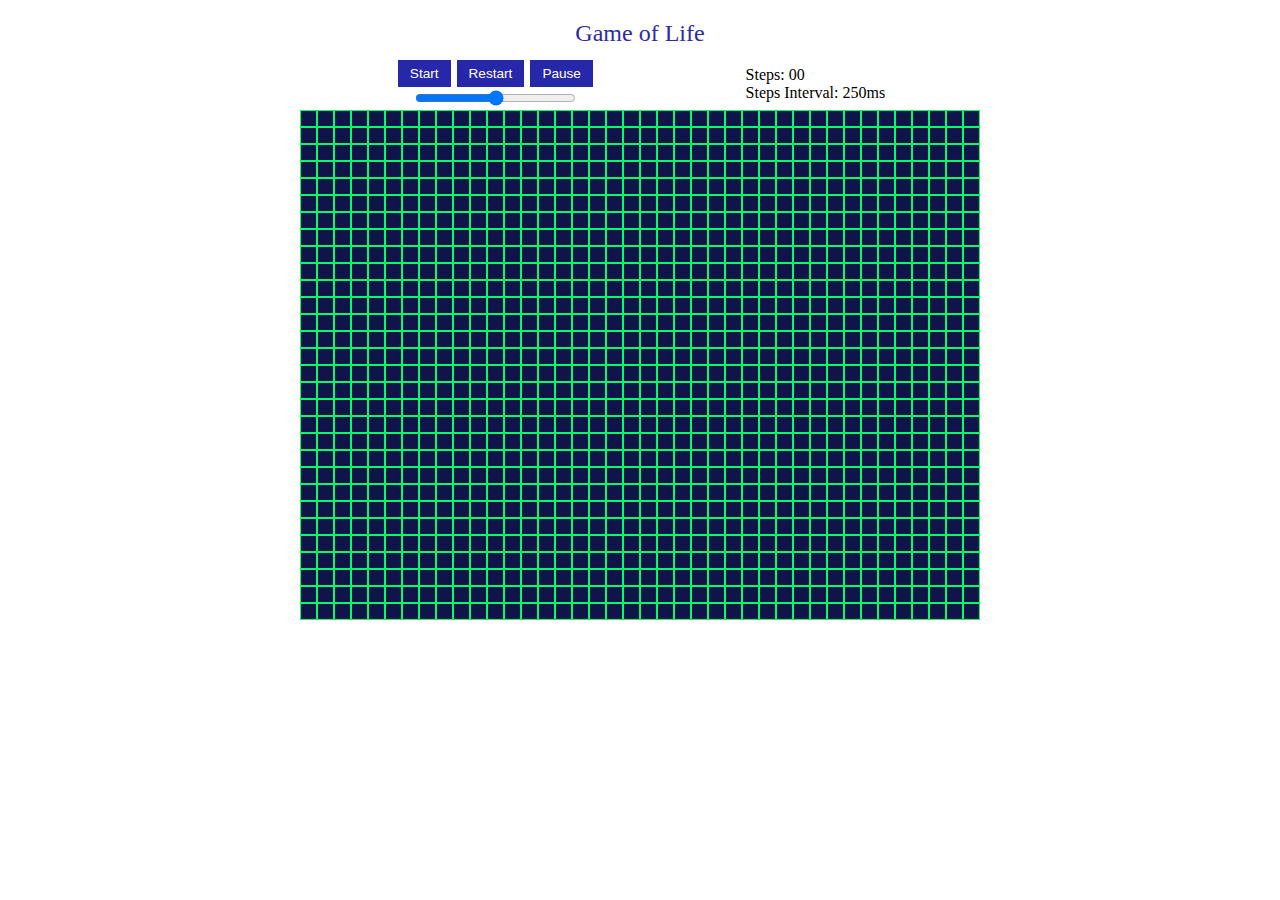
==== src/index.html @ 98573ff3 ":construction: test 1" ====
<!DOCTYPE html>
<html lang="en">
  <head>
    <meta charset="UTF-8" />
    <meta http-equiv="X-UA-Compatible" content="IE=edge" />
    <meta name="viewport" content="width=device-width, initial-scale=1.0" />
    <title>Document</title>

    <link rel="stylesheet" href="./style.css" />
    <script defer src="./script.js"></script>
  </head>
  <body>
    <div class="control-panel">
      <div class="panel-hrd">Game of Life</div>

      <div class="panel-body">
        <div class="ctrl-btns">
          <div class="ctrl-btns-up">
            <button class="start ctrl-btn" onClick="startGame()">
              <span>Start</span>
            </button>
            <button class="restart ctrl-btn">
              <span>Restart</span>
            </button>
            <button class="updatePause ctrl-btn" onClick="updatePause()">
              <span>Pause</span>
            </button>
          </div>

          <div class="ctrl-btns-down">
            <input
              type="range"
              name="interval-range"
              id="interval-range"
              min="10"
              max="2000"
              step="10"
              onchange="updateInterval(value)"
            />
          </div>
        </div>

        <!-- Counter -->
        <div class="panel-counter">
          <div class="stepd-counter">
            Steps: <span id="counter" class="counter">00</span>
          </div>
          <div class="steps-interval">
            Steps Interval:
            <span id="steps-interval" class="steps-interval">250</span>ms
          </div>
        </div>
      </div>
    </div>
    <div class="game-body">
      <div class="grids-container">
        <!-- <div class="grids-row">
          <div class="grid" id="0-0" onclick="selectGrid"></div>
        </div> -->
      </div>
    </div>
  </body>
</html>
---- src/style.css ----
* {
  padding: 0;
  margin: 0;
}

/* Control Panel */

.control-panel {
  /* background-color: red; */
  /* max-height: 130px; */
  display: flex;
  flex-direction: column;
  align-items: center;
}

.panel-hrd {
  text-align: center;
  margin: 20px auto 10px auto;
  font-size: 1.5em;
  font-weight: 400;
  color: rgb(45, 45, 160);
}

.ctrl-btns {
  display: flex;
  flex-direction: column;
  justify-content: center;
  align-items: center;
}

.ctrl-btns-up {
  display: flex;
  justify-content: center;
}

.ctrl-btns-down {
  /* background-color: red; */
  width: 100%;
  text-align: center;
}

.ctrl-btns-down input {
  width: 80%;
}

.ctrl-btn {
  background-color: rgb(39, 39, 170);
  color: white;
  max-width: 120px;
  margin: 3px;
  /* border-radius: 6px; */
  text-align: center;
  font-size: 0.85em;
  cursor: pointer;
  padding: 6px 12px;
  box-shadow: 0;
  border: 0;
}

.panel-body {
  /* background-color: yellow; */
  display: flex;
  flex-direction: row;
  flex-wrap: wrap;
  justify-content: space-around;
  align-items: center;
  width: 50%;
  /* padding: auto 50% auto 50%; */
}

/* Game body */

.game-body {
  /* background-color: yellow; */
  height: calc(100vh - 130px);
}

.grids-container {
  /* background-color: rgba(255, 99, 71, 0.527); */
  display: flex;
  flex-direction: column;
  justify-content: center;
  align-items: center;
}

.grids-row {
  /* background-color: rgba(71, 151, 255, 0.845); */
  display: flex;
  flex-direction: row;
  justify-content: center;
  align-items: center;
  width: 95%;
}

.grid {
  background-color: rgb(15, 20, 73);
  height: 15px;
  width: 15px;
  /* margin: 1px; */
  cursor: pointer;
  box-shadow: 0 0px 10px -5px rgba(0, 0, 0, 0.3);
  border-radius: 0;
  border: 0.5px solid rgb(0, 255, 106);
}

.grid:active {
  background-color: red;
}

.grid:hover {
  background-color: rgba(255, 0, 0, 0.75);
}

.activated {
  background-color: rgb(20, 180, 150);
}
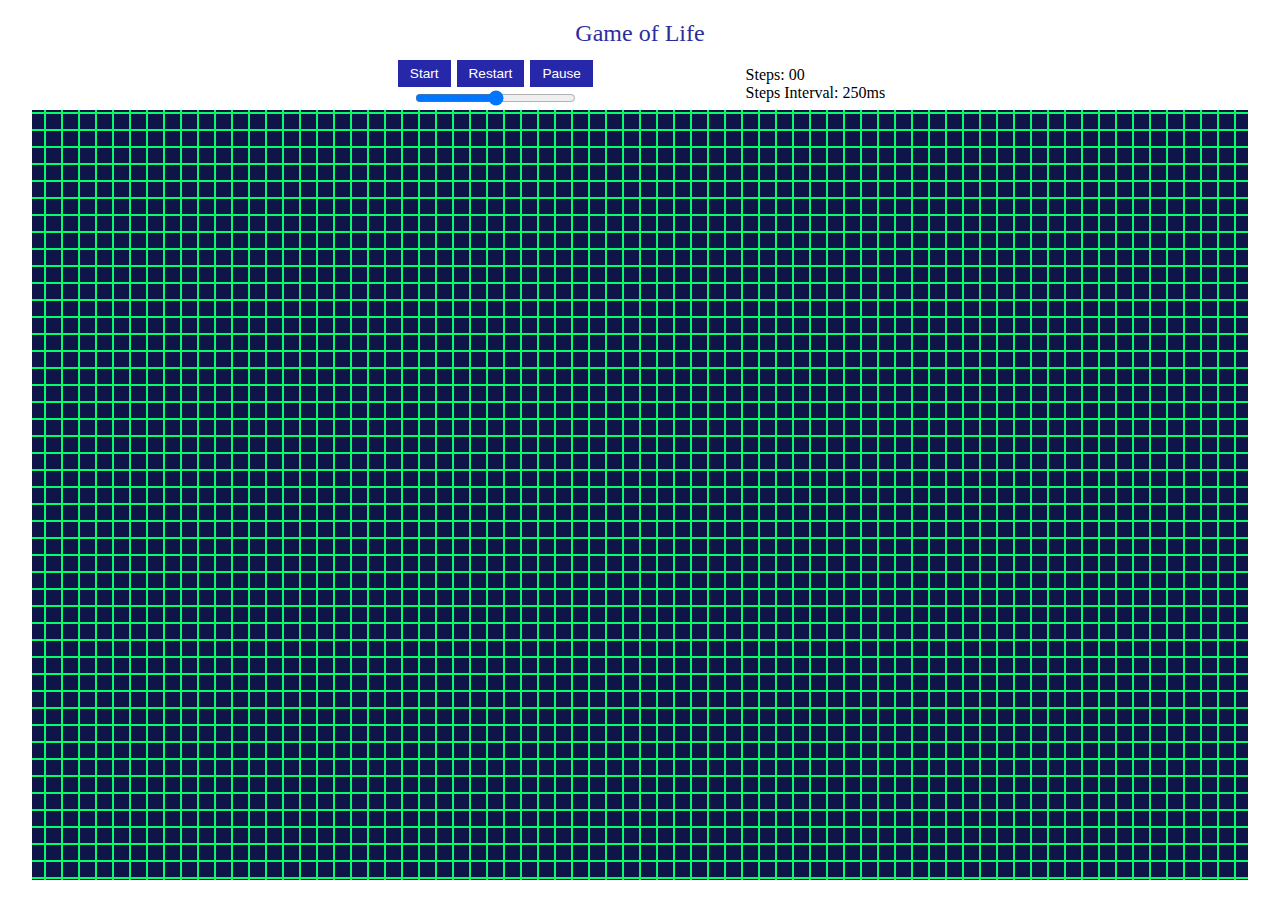
==== commit 872f40c3: ":art: alpha-1" ====
--- a/src/index.html
+++ b/src/index.html
@@ -16,14 +16,18 @@
       <div class="panel-body">
         <div class="ctrl-btns">
           <div class="ctrl-btns-up">
-            <button class="start ctrl-btn" onClick="startGame()">
+            <button class="start ctrl-btn" onClick="handleGame('start')">
               <span>Start</span>
             </button>
             <button class="restart ctrl-btn">
               <span>Restart</span>
             </button>
-            <button class="updatePause ctrl-btn" onClick="updatePause()">
-              <span>Pause</span>
+            <button
+              class="updatePause ctrl-btn"
+              id="play-pause"
+              onClick="handleGame('play-pause')"
+            >
+              Pause
             </button>
           </div>
 
--- a/src/style.css
+++ b/src/style.css
@@ -72,7 +72,8 @@
 
 .game-body {
   /* background-color: yellow; */
-  height: calc(100vh - 130px);
+  max-height: calc(100vh - 130px);
+  overflow: hidden;
 }
 
 .grids-container {
@@ -81,6 +82,7 @@
   flex-direction: column;
   justify-content: center;
   align-items: center;
+  margin-top: -25%;
 }
 
 .grids-row {
@@ -90,12 +92,13 @@
   justify-content: center;
   align-items: center;
   width: 95%;
+  overflow: hidden;
 }
 
 .grid {
   background-color: rgb(15, 20, 73);
   height: 15px;
-  width: 15px;
+  min-width: 15px;
   /* margin: 1px; */
   cursor: pointer;
   box-shadow: 0 0px 10px -5px rgba(0, 0, 0, 0.3);
